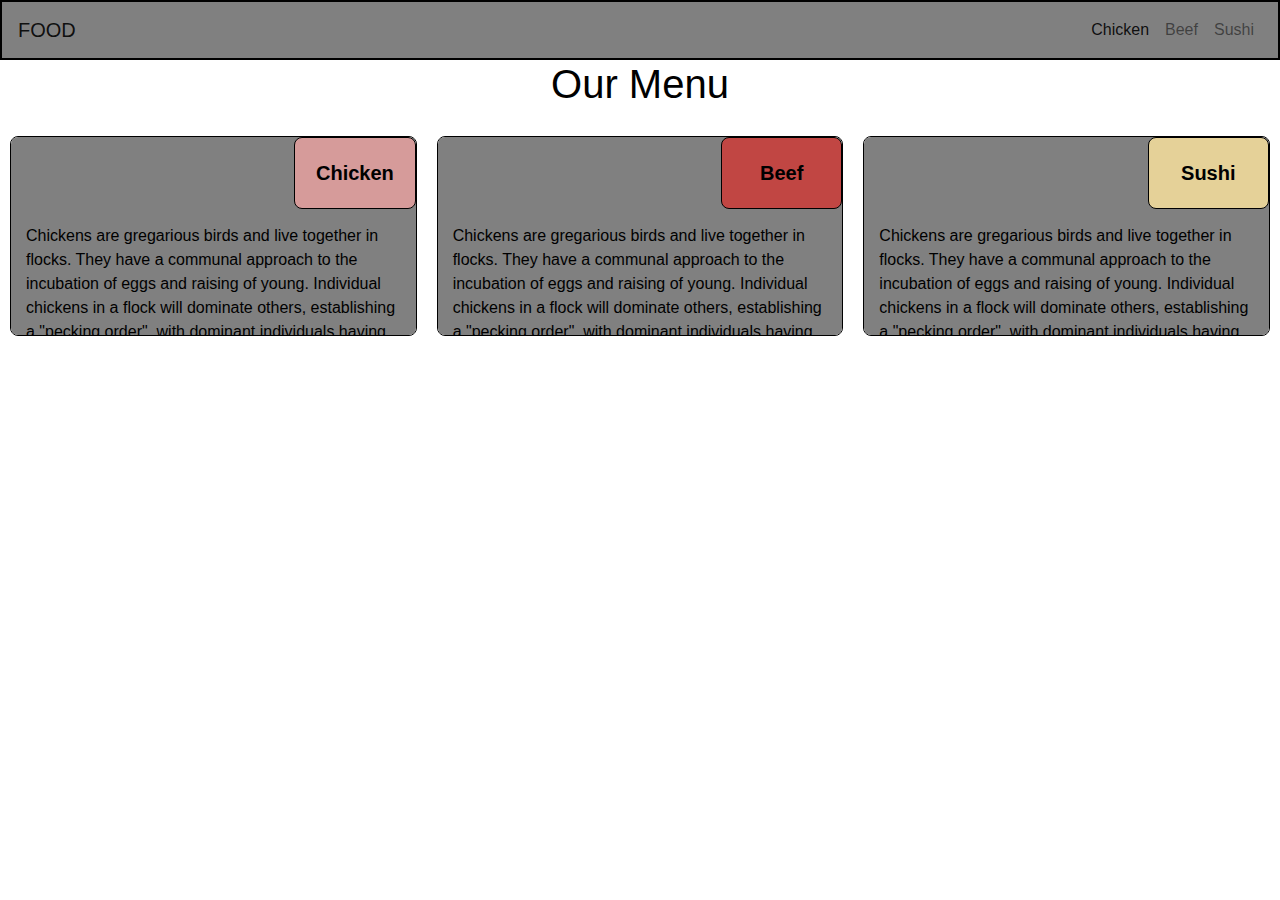
==== Coursera Assignment/index.html @ 618ed275 "Add files via upload" ====
<!DOCTYPE html>

<html>

<head>
    <meta charset="utf-8">
    <meta http-equiv="X-UA-Compatible" content="IE=edge">
    <title>Make a web page</title>
    <meta name="description" content="">
    <meta name="viewport" content="width=device-width, initial-scale=1">
    <link rel="stylesheet" href="https://stackpath.bootstrapcdn.com/bootstrap/4.3.1/css/bootstrap.min.css"
        integrity="sha384-ggOyR0iXCbMQv3Xipma34MD+dH/1fQ784/j6cY/iJTQUOhcWr7x9JvoRxT2MZw1T" crossorigin="anonymous">
    <link rel="stylesheet" href="style.css">
    <link rel="stylesheet" href="bootstrap-theme.css">
    <link rel="stylesheet" href="bootstrap.min.css">
</head>

<body>
    <header>
        <nav class="navbar navbar-expand-lg navbar-light" style="background-color: gray; border: 2px solid black;">
            <a class="navbar-brand" href="#">FOOD</a>
            <button class="navbar-toggler" style="border: black 2px solid;" type="button" data-toggle="collapse" data-target="#navbarNavAltMarkup"
                aria-controls="navbarNavAltMarkup" aria-expanded="false" aria-label="Toggle navigation">
                <span class="navbar-toggler-icon"></span>
            </button>

            <div class="collapse navbar-collapse justify-content-end" id="navbarNavAltMarkup">
                <div class="nav navbar-nav" id="nav-text">
                    <a class="nav-item nav-link active" href="#">Chicken<span class="sr-only">(current)</span></a>
                    <a class="nav-item nav-link" href="#"> <span class="hidden-md-up">Beef</span></a>
                    <a class="nav-item nav-link" href="#">Sushi</a>
                </div>
            </div>
        </nav>
    </header>

    <h1 class="heading-title text-center">Our Menu</h1>

    <div class="box">
        <div class="container item1">
            <section>
                <div id="chicken">
                    <p>Chicken</p>
                </div>
                <p>Chickens are gregarious birds and live together in flocks. They have a communal approach to the
                    incubation of eggs and raising of young. Individual chickens in a flock will dominate others,
                    establishing a "pecking order", with dominant individuals having priority for food access and
                    nesting locations. Removing hens or roosters from a flock causes a temporary disruption to this
                    social order until a new pecking order is established. Adding hens, especially younger birds, to an
                    existing flock can lead to fighting and injury.[19] When a rooster finds food, he may call other
                    chickens to eat first. He does this by clucking in a high pitch as well as picking up and dropping
                    the food. This behavior may also be observed in mother hens to call their chicks and encourage them
                    to eat.</p>
            </section>
        </div>

        <div class="container item2">
            <section>
                <div id="beef">
                    <p>Beef</p>
                </div>
                <p>Chickens are gregarious birds and live together in flocks. They have a communal approach to the
                    incubation of eggs and raising of young. Individual chickens in a flock will dominate others,
                    establishing a "pecking order", with dominant individuals having priority for food access and
                    nesting locations. Removing hens or roosters from a flock causes a temporary disruption to this
                    social order until a new pecking order is established. Adding hens, especially younger birds, to an
                    existing flock can lead to fighting and injury.[19] When a rooster finds food, he may call other
                    chickens to eat first. He does this by clucking in a high pitch as well as picking up and dropping
                    the food. This behavior may also be observed in mother hens to call their chicks and encourage them
                    to eat.</p>
            </section>
        </div>

        <div class="container item3">
            <section>
                <div id="sushi">
                    <p>Sushi</p>
                </div>
                <p>Chickens are gregarious birds and live together in flocks. They have a communal approach to the
                    incubation of eggs and raising of young. Individual chickens in a flock will dominate others,
                    establishing a "pecking order", with dominant individuals having priority for food access and
                    nesting locations. Removing hens or roosters from a flock causes a temporary disruption to this
                    social order until a new pecking order is established. Adding hens, especially younger birds, to an
                    existing flock can lead to fighting and injury.[19] When a rooster finds food, he may call other
                    chickens to eat first. He does this by clucking in a high pitch as well as picking up and dropping
                    the food. This behavior may also be observed in mother hens to call their chicks and encourage them
                    to eat.</p>
            </section>
        </div>

    </div>



    <script src="https://code.jquery.com/jquery-3.3.1.slim.min.js"
        integrity="sha384-q8i/X+965DzO0rT7abK41JStQIAqVgRVzpbzo5smXKp4YfRvH+8abtTE1Pi6jizo" crossorigin="anonymous">
    </script>
    <script src="https://cdnjs.cloudflare.com/ajax/libs/popper.js/1.14.7/umd/popper.min.js"
        integrity="sha384-UO2eT0CpHqdSJQ6hJty5KVphtPhzWj9WO1clHTMGa3JDZwrnQq4sF86dIHNDz0W1" crossorigin="anonymous">
    </script>
    <script src="https://stackpath.bootstrapcdn.com/bootstrap/4.3.1/js/bootstrap.min.js"
        integrity="sha384-JjSmVgyd0p3pXB1rRibZUAYoIIy6OrQ6VrjIEaFf/nJGzIxFDsf4x0xIM+B07jRM" crossorigin="anonymous">
    </script>
</body>

</html>
---- Coursera Assignment/style.css ----
* {
    box-sizing: border-box;
}

body {
    font-family: 'Segoe UI', Tahoma, Geneva, Verdana, sans-serif;
}

.heading-title {
    color: black;
    /* text-align: center; */
}

.container {
    border: none;
	margin-left: auto;
	margin-right: auto;
	margin-top: 10px;
	margin-bottom: 10px;
	padding: 10px;
}

section {
    border:	1px solid black;
    background-color: gray;
    border-radius: 0.5rem;
	width: 100%;
	height: 200px;
	color: black;
	position: relative;
    overflow: auto;
}

#chicken {
    border: 1px solid black;
    border-radius: 0.5rem;
	text-align: center;
    width: 30%;
	margin-left: 70%;
	font-weight: bold;
	font-size: 125%;
	margin-bottom: 0;
	margin-top: 0;
	padding: 5px;
	background-color: hsl(1, 42%, 72%);
}

#beef {
    border: 1px solid black;
    border-radius: 0.5rem;
	text-align: center;
    width: 30%;
	margin-left: 70%;
	font-weight: bold;
	font-size: 125%;
	margin-bottom: 0;
	margin-top: 0;
	padding: 5px;
	background-color: #C14643;
}

#sushi {
    border: 1px solid black;
    border-radius: 0.5rem;
	text-align: center;
    width: 30%;
	margin-left: 70%;
	font-weight: bold;
	font-size: 125%;
	margin-bottom: 0;
	margin-top: 0;
	padding: 5px;
	background-color: #E5D198;
}

p {
    padding: 15px;
    margin: 0;
}

/* Desktop view */
@media(min-width: 992px) {
    .box {
        display: grid;
        grid-template-columns: repeat(3, 1fr);
        grid-template-rows: 1fr;
        grid-auto-flow: row;
    }

    .item1 {
        grid-column: 1;
        grid-row: 1;
    }

    .item3 {
        grid-column: 3;
        grid-row: 1;
    }
}

/* Tablet view */
@media(min-width: 768px) and (max-width: 991px) {
    .box {
        display: grid;
        grid-template-columns: repeat(2, 1fr);
        grid-template-rows: repeat(2, 1fr);
        grid-auto-flow: row;
    }

    .item1 {
        grid-column: 1 / 2;
        grid-row: 1 / 2;
    }

    .item2 {
        grid-column: 2 / 3;
        grid-row: 1 / 2;
    }

    .item3 {
        grid-column: 1 / 3;
        grid-row: 2 / 3;
    }

}

/* Mobile view */
@media (max-width: 768px) {
    .box {
        display: grid;
        grid-template-columns: 1fr;
        grid-template-rows: repeat(3, 1fr);
        grid-auto-flow: column;
    }

    .item1 {
        grid-column: 1;
        grid-row: 1 / 2;
    }

    .item2 {
        grid-column: 1;
        grid-row: 2 / 3;
    }

    .item3 {
        grid-column: 1;
        grid-row: 3 / 4;
    }
}

#nav-text a {
    text-align: center;
}
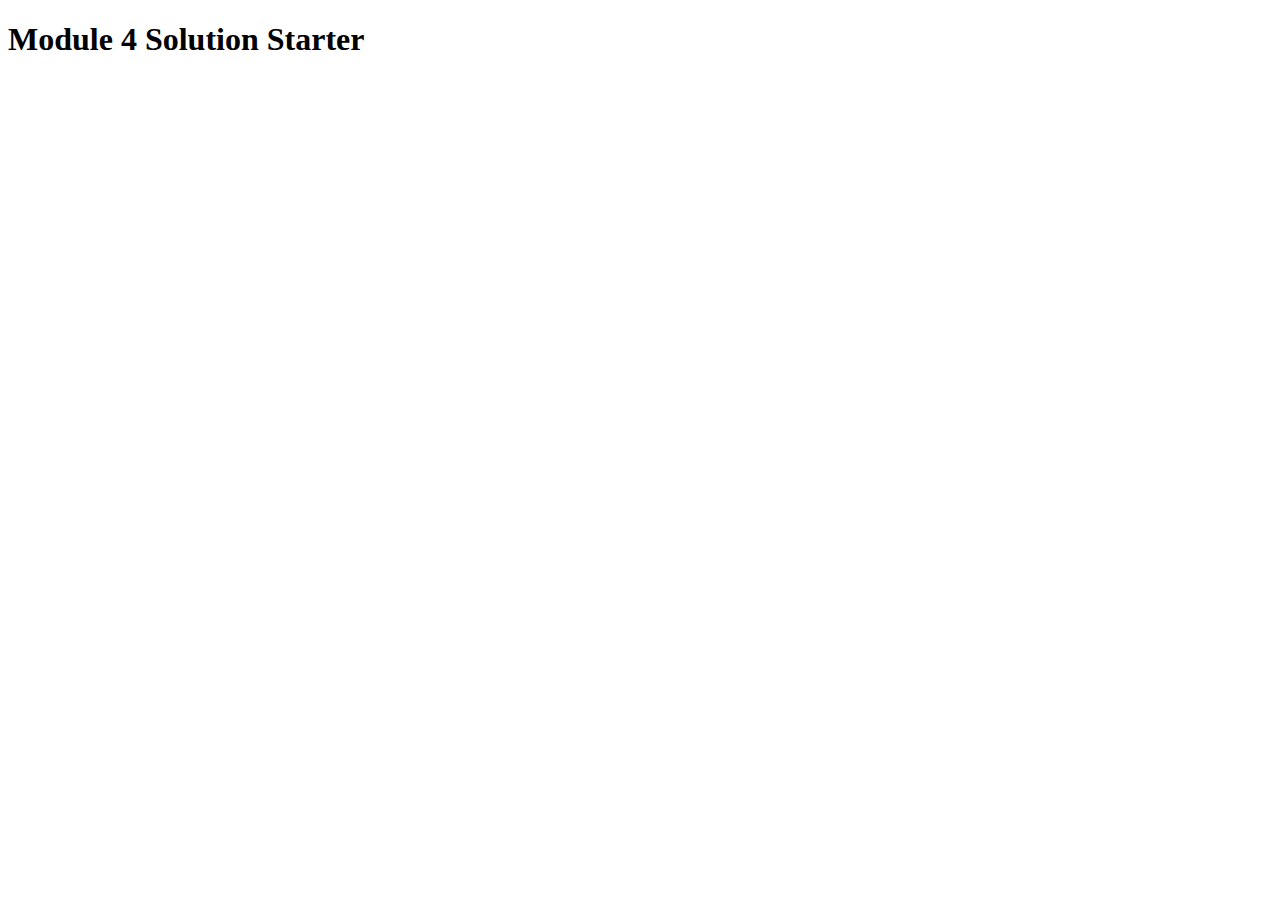
==== commit 2e7337e3: "Add files via upload" ====
--- a/Coursera Assignment/index.html
+++ b/Coursera Assignment/index.html
@@ -1,106 +1,16 @@
 <!DOCTYPE html>
-
 <html>
-
 <head>
-    <meta charset="utf-8">
-    <meta http-equiv="X-UA-Compatible" content="IE=edge">
-    <title>Make a web page</title>
-    <meta name="description" content="">
-    <meta name="viewport" content="width=device-width, initial-scale=1">
-    <link rel="stylesheet" href="https://stackpath.bootstrapcdn.com/bootstrap/4.3.1/css/bootstrap.min.css"
-        integrity="sha384-ggOyR0iXCbMQv3Xipma34MD+dH/1fQ784/j6cY/iJTQUOhcWr7x9JvoRxT2MZw1T" crossorigin="anonymous">
-    <link rel="stylesheet" href="style.css">
-    <link rel="stylesheet" href="bootstrap-theme.css">
-    <link rel="stylesheet" href="bootstrap.min.css">
+  <meta charset="utf-8">
+  <title>Module 4 Solution Starter</title>
+  <script>
+    var names = []; // DO NOT REMOVE
+  </script>
+  <script src="SpeakHello.js"></script>
+  <script src="SpeakGoodBye.js"></script>
+  <script src="script.js"></script>
 </head>
-
 <body>
-    <header>
-        <nav class="navbar navbar-expand-lg navbar-light" style="background-color: gray; border: 2px solid black;">
-            <a class="navbar-brand" href="#">FOOD</a>
-            <button class="navbar-toggler" style="border: black 2px solid;" type="button" data-toggle="collapse" data-target="#navbarNavAltMarkup"
-                aria-controls="navbarNavAltMarkup" aria-expanded="false" aria-label="Toggle navigation">
-                <span class="navbar-toggler-icon"></span>
-            </button>
-
-            <div class="collapse navbar-collapse justify-content-end" id="navbarNavAltMarkup">
-                <div class="nav navbar-nav" id="nav-text">
-                    <a class="nav-item nav-link active" href="#">Chicken<span class="sr-only">(current)</span></a>
-                    <a class="nav-item nav-link" href="#"> <span class="hidden-md-up">Beef</span></a>
-                    <a class="nav-item nav-link" href="#">Sushi</a>
-                </div>
-            </div>
-        </nav>
-    </header>
-
-    <h1 class="heading-title text-center">Our Menu</h1>
-
-    <div class="box">
-        <div class="container item1">
-            <section>
-                <div id="chicken">
-                    <p>Chicken</p>
-                </div>
-                <p>Chickens are gregarious birds and live together in flocks. They have a communal approach to the
-                    incubation of eggs and raising of young. Individual chickens in a flock will dominate others,
-                    establishing a "pecking order", with dominant individuals having priority for food access and
-                    nesting locations. Removing hens or roosters from a flock causes a temporary disruption to this
-                    social order until a new pecking order is established. Adding hens, especially younger birds, to an
-                    existing flock can lead to fighting and injury.[19] When a rooster finds food, he may call other
-                    chickens to eat first. He does this by clucking in a high pitch as well as picking up and dropping
-                    the food. This behavior may also be observed in mother hens to call their chicks and encourage them
-                    to eat.</p>
-            </section>
-        </div>
-
-        <div class="container item2">
-            <section>
-                <div id="beef">
-                    <p>Beef</p>
-                </div>
-                <p>Chickens are gregarious birds and live together in flocks. They have a communal approach to the
-                    incubation of eggs and raising of young. Individual chickens in a flock will dominate others,
-                    establishing a "pecking order", with dominant individuals having priority for food access and
-                    nesting locations. Removing hens or roosters from a flock causes a temporary disruption to this
-                    social order until a new pecking order is established. Adding hens, especially younger birds, to an
-                    existing flock can lead to fighting and injury.[19] When a rooster finds food, he may call other
-                    chickens to eat first. He does this by clucking in a high pitch as well as picking up and dropping
-                    the food. This behavior may also be observed in mother hens to call their chicks and encourage them
-                    to eat.</p>
-            </section>
-        </div>
-
-        <div class="container item3">
-            <section>
-                <div id="sushi">
-                    <p>Sushi</p>
-                </div>
-                <p>Chickens are gregarious birds and live together in flocks. They have a communal approach to the
-                    incubation of eggs and raising of young. Individual chickens in a flock will dominate others,
-                    establishing a "pecking order", with dominant individuals having priority for food access and
-                    nesting locations. Removing hens or roosters from a flock causes a temporary disruption to this
-                    social order until a new pecking order is established. Adding hens, especially younger birds, to an
-                    existing flock can lead to fighting and injury.[19] When a rooster finds food, he may call other
-                    chickens to eat first. He does this by clucking in a high pitch as well as picking up and dropping
-                    the food. This behavior may also be observed in mother hens to call their chicks and encourage them
-                    to eat.</p>
-            </section>
-        </div>
-
-    </div>
-
-
-
-    <script src="https://code.jquery.com/jquery-3.3.1.slim.min.js"
-        integrity="sha384-q8i/X+965DzO0rT7abK41JStQIAqVgRVzpbzo5smXKp4YfRvH+8abtTE1Pi6jizo" crossorigin="anonymous">
-    </script>
-    <script src="https://cdnjs.cloudflare.com/ajax/libs/popper.js/1.14.7/umd/popper.min.js"
-        integrity="sha384-UO2eT0CpHqdSJQ6hJty5KVphtPhzWj9WO1clHTMGa3JDZwrnQq4sF86dIHNDz0W1" crossorigin="anonymous">
-    </script>
-    <script src="https://stackpath.bootstrapcdn.com/bootstrap/4.3.1/js/bootstrap.min.js"
-        integrity="sha384-JjSmVgyd0p3pXB1rRibZUAYoIIy6OrQ6VrjIEaFf/nJGzIxFDsf4x0xIM+B07jRM" crossorigin="anonymous">
-    </script>
+  <h1>Module 4 Solution Starter</h1>
 </body>
-
-</html>
+</html>